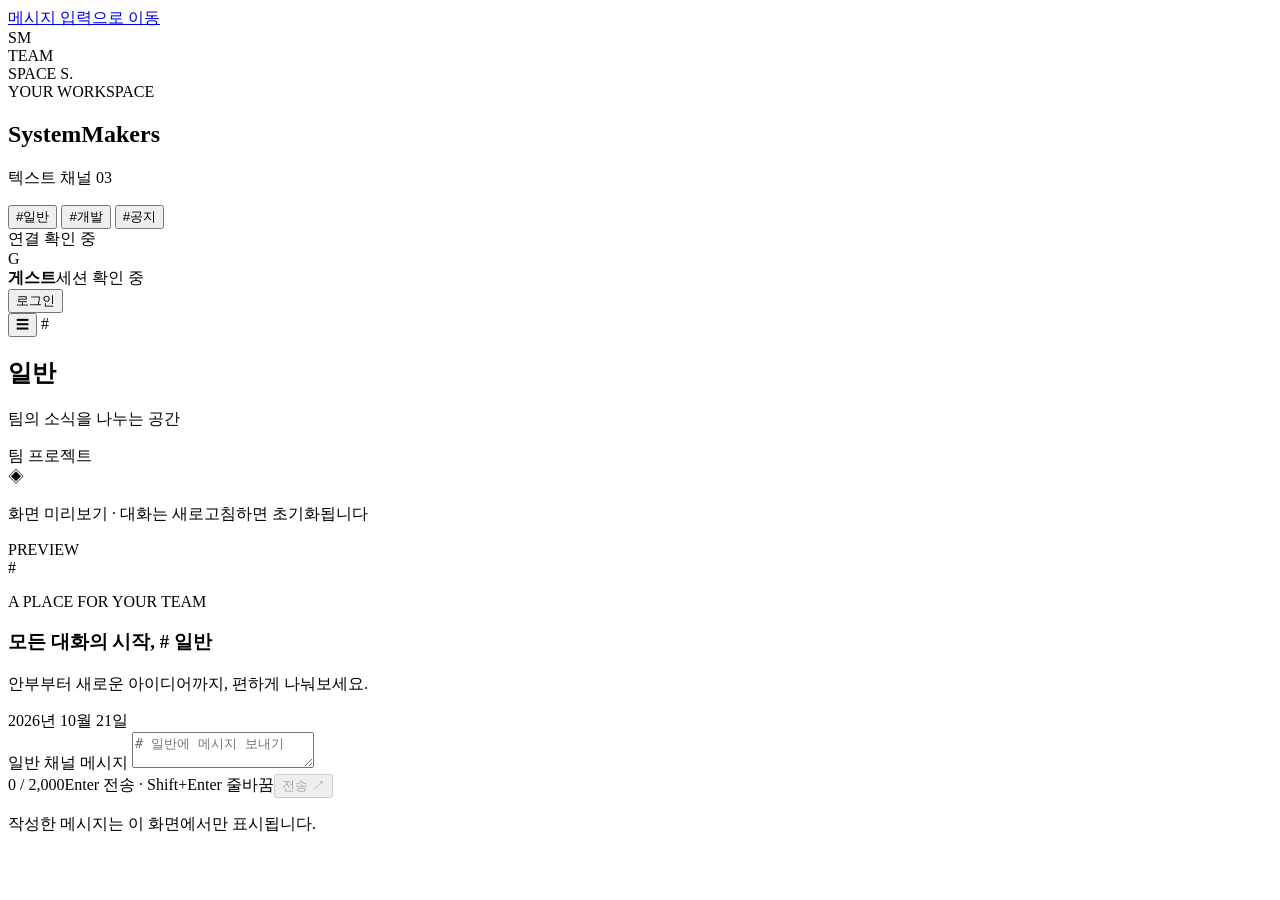
==== frontend/index.html @ 56d2bd91 "PHP 공통 처리와 메신저 웹 화면 추가 - PDO 연결·JSON 응답·요청 검증 공통 모듈 추가 - 세션·CSRF·사용자·채널 권한 공통 처리 추가 - CSRF·현재 사용자·DB" ====
<!doctype html> <!-- HTML 문서 형식 -->
<html lang="ko"> <!-- 한국어 문서 -->
<head> <!-- 문서 설정 -->
    <meta charset="UTF-8"> <!-- 한글 문자 설정 -->
    <meta name="viewport" content="width=device-width, initial-scale=1"> <!-- 모바일 화면 설정 -->
    <meta name="theme-color" content="#171c25"> <!-- 브라우저 테마 색상 -->
    <title>SystemMakers · 팀의 대화 공간</title> <!-- 브라우저 제목 -->
    <link rel="stylesheet" href="/app.css"> <!-- 화면 스타일 연결 -->
    <script src="/app.js" defer></script> <!-- 화면 동작 연결 -->
</head> <!-- 문서 설정 끝 -->
<body> <!-- 화면 시작 -->
    <a class="skip-link" href="#message-input">메시지 입력으로 이동</a> <!-- 키보드 바로가기 -->
    <div class="workspace"> <!-- 메신저 전체 배치 -->
        <aside class="server-rail" aria-label="작업 공간"> <!-- 서버 선택 영역 -->
            <div class="server-mark" title="SystemMakers" aria-label="SystemMakers">SM</div> <!-- 현재 서버 표시 -->
            <div class="rail-line" aria-hidden="true"></div> <!-- 서버 구분선 -->
            <span class="rail-caption" aria-hidden="true">TEAM<br>SPACE</span> <!-- 공간 장식 문구 -->
            <span class="rail-bottom" aria-hidden="true">S.</span> <!-- 하단 브랜드 장식 -->
        </aside> <!-- 서버 영역 끝 -->
        <aside class="channel-sidebar" id="channel-sidebar" aria-label="채널 목록"> <!-- 채널 선택 영역 -->
            <header class="workspace-heading"> <!-- 작업 공간 제목 -->
                <div class="eyebrow">YOUR WORKSPACE</div> <!-- 작업 공간 보조 제목 -->
                <h1>SystemMakers<span class="workspace-dot" aria-hidden="true"></span></h1> <!-- 서비스 이름 -->
            </header> <!-- 작업 공간 제목 끝 -->
            <nav class="channel-navigation" aria-label="텍스트 채널"> <!-- 채널 탐색 -->
                <p class="section-label">텍스트 채널 <span>03</span></p> <!-- 채널 목록 제목 -->
                <button type="button" class="channel-button active" data-channel="general" aria-pressed="true"><span class="hash" aria-hidden="true">#</span>일반<span class="channel-selected-dot" aria-hidden="true"></span></button> <!-- 일반 채널 선택 -->
                <button type="button" class="channel-button" data-channel="dev" aria-pressed="false"><span class="hash" aria-hidden="true">#</span>개발</button> <!-- 개발 채널 선택 -->
                <button type="button" class="channel-button" data-channel="notices" aria-pressed="false"><span class="hash" aria-hidden="true">#</span>공지</button> <!-- 공지 채널 선택 -->
            </nav> <!-- 채널 탐색 끝 -->
            <div class="connection-status" id="connection-status" role="status">연결 확인 중</div> <!-- 실제 연결 상태 -->
            <footer class="user-panel"> <!-- 사용자 영역 -->
                <div class="avatar guest-avatar" id="user-avatar" aria-hidden="true">G</div> <!-- 현재 사용자 이니셜 -->
                <div class="user-details"><strong id="current-user">게스트</strong><span id="session-state">세션 확인 중</span></div> <!-- 사용자 상태 -->
                <button type="button" class="login-button" id="open-auth">로그인</button> <!-- 인증 화면 열기 -->
            </footer> <!-- 사용자 영역 끝 -->
        </aside> <!-- 채널 영역 끝 -->
        <main class="conversation"> <!-- 대화 영역 -->
            <header class="conversation-header"> <!-- 현재 채널 제목 -->
                <button type="button" class="sidebar-toggle" id="sidebar-toggle" aria-controls="channel-sidebar" aria-expanded="false" aria-label="채널 목록 열기">☰</button> <!-- 모바일 채널 열기 -->
                <span class="header-hash" aria-hidden="true">#</span> <!-- 채널 기호 -->
                <div class="channel-heading"><h2 id="channel-title">일반</h2><p id="channel-description">팀의 소식을 나누는 공간</p></div> <!-- 채널 제목과 설명 -->
                <span class="header-tag">팀 프로젝트</span> <!-- 작업 공간 유형 -->
            </header> <!-- 현재 채널 제목 끝 -->
            <div class="preview-banner"><span class="preview-icon" aria-hidden="true">◈</span><p>화면 미리보기 <span aria-hidden="true">·</span> 대화는 새로고침하면 초기화됩니다</p><span class="preview-badge">PREVIEW</span></div> <!-- 지속적인 미리보기 안내 -->
            <section class="message-scroll" id="message-scroll" aria-label="대화 내역" tabindex="0"> <!-- 스크롤 가능한 대화 -->
                <div class="channel-welcome"><div class="welcome-hash" aria-hidden="true">#</div><p class="eyebrow">A PLACE FOR YOUR TEAM</p><h3 id="welcome-title">모든 대화의 시작, # 일반</h3><p id="welcome-description">안부부터 새로운 아이디어까지, 편하게 나눠보세요.</p></div> <!-- 채널 시작 안내 -->
                <div class="date-divider"><span>2026년 10월 21일</span></div> <!-- 예시 대화 날짜 구분 -->
                <div class="messages" id="messages" aria-label="채널 메시지"></div> <!-- 안전한 메시지 출력 -->
            </section> <!-- 대화 스크롤 끝 -->
            <div class="composer-region"> <!-- 메시지 작성 영역 -->
                <button type="button" class="new-messages" id="new-messages" hidden>새 메시지 보기 ↓</button> <!-- 읽는 위치 유지 안내 -->
                <form class="composer" id="message-form"> <!-- 미리보기 전송 폼 -->
                    <label class="visually-hidden" for="message-input" id="message-label">일반 채널 메시지</label> <!-- 메시지 필드 레이블 -->
                    <textarea id="message-input" rows="2" placeholder="# 일반에 메시지 보내기" aria-describedby="composer-help message-count composer-feedback"></textarea> <!-- 여러 줄 메시지 입력 -->
                    <div class="composer-footer"><span class="message-count" id="message-count">0 / 2,000</span><span class="composer-help" id="composer-help">Enter 전송 <span>·</span> Shift+Enter 줄바꿈</span><button type="submit" class="send-button" id="send-button" disabled>전송 <span aria-hidden="true">↗</span></button></div> <!-- 입력 수와 전송 버튼 -->
                </form> <!-- 미리보기 전송 폼 끝 -->
                <p class="composer-feedback" id="composer-feedback" role="status">작성한 메시지는 이 화면에서만 표시됩니다.</p> <!-- 미리보기 저장 범위 -->
            </div> <!-- 메시지 작성 영역 끝 -->
        </main> <!-- 대화 영역 끝 -->
    </div> <!-- 메신저 전체 배치 끝 -->
    <button type="button" class="sidebar-backdrop" id="sidebar-backdrop" aria-label="채널 목록 닫기" hidden></button> <!-- 모바일 목록 배경 -->
    <dialog class="auth-dialog" id="auth-dialog" aria-labelledby="auth-title" aria-describedby="auth-note"> <!-- 인증 화면 대화상자 -->
        <button type="button" class="dialog-close" id="close-auth" aria-label="인증 화면 닫기">×</button> <!-- 인증 화면 닫기 -->
        <div class="auth-brand"><span class="auth-mark">SM</span><strong>SystemMakers</strong></div> <!-- 인증 화면 브랜드 -->
        <div class="auth-heading"><p class="eyebrow">YOUR TEAM, CONNECTED</p><h2 id="auth-title">다시 만나 반가워요</h2><p id="auth-description">팀의 대화를 이어가세요.</p></div> <!-- 인증 화면 제목 -->
        <p class="auth-note" id="auth-note"><strong>회원 기능 준비 중</strong><span>입력 내용은 전송되거나 저장되지 않습니다.</span></p> <!-- 미구현 상태 안내 -->
        <form id="auth-form"> <!-- 전송 없는 인증 미리보기 폼 -->
            <div class="auth-field" id="username-field" hidden><label for="auth-username">사용자명</label><input id="auth-username" name="username" autocomplete="username" placeholder="사용자명을 입력하세요." pattern="[A-Za-z0-9_]{3,32}" aria-describedby="username-help"><small id="username-help">영문·숫자·밑줄 3~32자</small></div> <!-- 가입 사용자명 필드 -->
            <div class="auth-field"><label for="auth-email">이메일</label><input id="auth-email" name="email" type="email" autocomplete="email" placeholder="이메일을 입력하세요." maxlength="254" required></div> <!-- 이메일 필드 -->
            <div class="auth-field"><label for="auth-password">비밀번호</label><input id="auth-password" name="password" type="password" autocomplete="current-password" placeholder="비밀번호를 입력하세요." required aria-describedby="password-help"><small id="password-help" hidden>12~64자 · 최대 72바이트</small></div> <!-- 비밀번호 필드 -->
            <p class="auth-feedback" id="auth-feedback" role="status"></p> <!-- 정직한 입력 확인 결과 -->
            <button type="submit" class="auth-submit">준비 중 · 입력 확인</button> <!-- 계정 생성 없는 입력 검사 -->
        </form> <!-- 인증 미리보기 폼 끝 -->
        <p class="auth-switch"><span id="auth-switch-prompt">계정이 없으신가요?</span><button type="button" id="switch-auth">회원가입</button></p> <!-- 로그인과 가입 화면 전환 -->
    </dialog> <!-- 인증 화면 대화상자 끝 -->
</body> <!-- 화면 끝 -->
</html> <!-- 한국어 문서 끝 -->
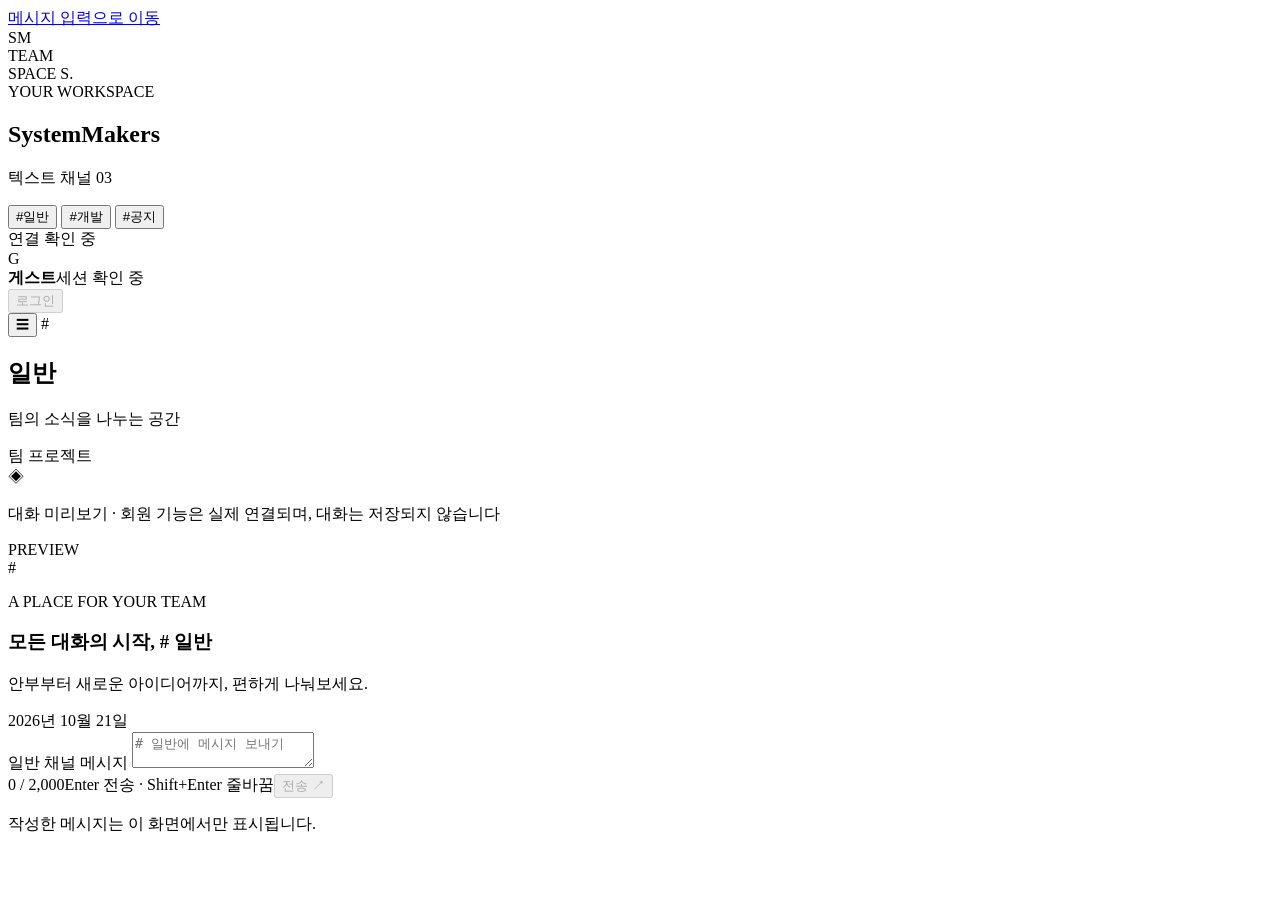
==== commit 24d59360: "회원 인증 API와 웹사이트 연동 추가 - 회원가입 입력 정규화·중복 검사·비밀번호 해시 저장 추가 - 실제 비밀번호 확인과 세션·CSRF 교체를 포함한 로그인 처리 추가 - 서버" ====
--- a/frontend/index.html
+++ b/frontend/index.html
@@ -31,8 +31,8 @@
             <div class="connection-status" id="connection-status" role="status">연결 확인 중</div> <!-- 실제 연결 상태 -->
             <footer class="user-panel"> <!-- 사용자 영역 -->
                 <div class="avatar guest-avatar" id="user-avatar" aria-hidden="true">G</div> <!-- 현재 사용자 이니셜 -->
-                <div class="user-details"><strong id="current-user">게스트</strong><span id="session-state">세션 확인 중</span></div> <!-- 사용자 상태 -->
-                <button type="button" class="login-button" id="open-auth">로그인</button> <!-- 인증 화면 열기 -->
+                <div class="user-details"><strong id="current-user">게스트</strong><span id="session-state" role="status" aria-live="polite">세션 확인 중</span></div> <!-- 사용자 상태와 인증 결과 안내 -->
+                <button type="button" class="login-button" id="open-auth" disabled>로그인</button> <!-- 실제 인증 상태별 로그인과 로그아웃 -->
             </footer> <!-- 사용자 영역 끝 -->
         </aside> <!-- 채널 영역 끝 -->
         <main class="conversation"> <!-- 대화 영역 -->
@@ -42,7 +42,7 @@
                 <div class="channel-heading"><h2 id="channel-title">일반</h2><p id="channel-description">팀의 소식을 나누는 공간</p></div> <!-- 채널 제목과 설명 -->
                 <span class="header-tag">팀 프로젝트</span> <!-- 작업 공간 유형 -->
             </header> <!-- 현재 채널 제목 끝 -->
-            <div class="preview-banner"><span class="preview-icon" aria-hidden="true">◈</span><p>화면 미리보기 <span aria-hidden="true">·</span> 대화는 새로고침하면 초기화됩니다</p><span class="preview-badge">PREVIEW</span></div> <!-- 지속적인 미리보기 안내 -->
+            <div class="preview-banner"><span class="preview-icon" aria-hidden="true">◈</span><p>대화 미리보기 <span aria-hidden="true">·</span> 회원 기능은 실제 연결되며, 대화는 저장되지 않습니다</p><span class="preview-badge">PREVIEW</span></div> <!-- 실제 인증과 대화 미리보기 범위 -->
             <section class="message-scroll" id="message-scroll" aria-label="대화 내역" tabindex="0"> <!-- 스크롤 가능한 대화 -->
                 <div class="channel-welcome"><div class="welcome-hash" aria-hidden="true">#</div><p class="eyebrow">A PLACE FOR YOUR TEAM</p><h3 id="welcome-title">모든 대화의 시작, # 일반</h3><p id="welcome-description">안부부터 새로운 아이디어까지, 편하게 나눠보세요.</p></div> <!-- 채널 시작 안내 -->
                 <div class="date-divider"><span>2026년 10월 21일</span></div> <!-- 예시 대화 날짜 구분 -->
@@ -64,14 +64,14 @@
         <button type="button" class="dialog-close" id="close-auth" aria-label="인증 화면 닫기">×</button> <!-- 인증 화면 닫기 -->
         <div class="auth-brand"><span class="auth-mark">SM</span><strong>SystemMakers</strong></div> <!-- 인증 화면 브랜드 -->
         <div class="auth-heading"><p class="eyebrow">YOUR TEAM, CONNECTED</p><h2 id="auth-title">다시 만나 반가워요</h2><p id="auth-description">팀의 대화를 이어가세요.</p></div> <!-- 인증 화면 제목 -->
-        <p class="auth-note" id="auth-note"><strong>회원 기능 준비 중</strong><span>입력 내용은 전송되거나 저장되지 않습니다.</span></p> <!-- 미구현 상태 안내 -->
-        <form id="auth-form"> <!-- 전송 없는 인증 미리보기 폼 -->
-            <div class="auth-field" id="username-field" hidden><label for="auth-username">사용자명</label><input id="auth-username" name="username" autocomplete="username" placeholder="사용자명을 입력하세요." pattern="[A-Za-z0-9_]{3,32}" aria-describedby="username-help"><small id="username-help">영문·숫자·밑줄 3~32자</small></div> <!-- 가입 사용자명 필드 -->
-            <div class="auth-field"><label for="auth-email">이메일</label><input id="auth-email" name="email" type="email" autocomplete="email" placeholder="이메일을 입력하세요." maxlength="254" required></div> <!-- 이메일 필드 -->
-            <div class="auth-field"><label for="auth-password">비밀번호</label><input id="auth-password" name="password" type="password" autocomplete="current-password" placeholder="비밀번호를 입력하세요." required aria-describedby="password-help"><small id="password-help" hidden>12~64자 · 최대 72바이트</small></div> <!-- 비밀번호 필드 -->
-            <p class="auth-feedback" id="auth-feedback" role="status"></p> <!-- 정직한 입력 확인 결과 -->
-            <button type="submit" class="auth-submit">준비 중 · 입력 확인</button> <!-- 계정 생성 없는 입력 검사 -->
-        </form> <!-- 인증 미리보기 폼 끝 -->
+        <p class="auth-note" id="auth-note"><strong>계정으로 함께 시작하세요</strong><span>회원가입 후 로그인하세요. 대화는 현재 화면의 미리보기입니다.</span></p> <!-- 계정과 대화 기능 범위 -->
+        <form id="auth-form" method="post" novalidate> <!-- 주소에 비밀번호를 남기지 않는 실제 인증 요청 폼 -->
+            <div class="auth-field" id="username-field" hidden><label for="auth-username">사용자명</label><input id="auth-username" name="username" autocomplete="username" placeholder="사용자명을 입력하세요." pattern="[A-Za-z0-9_]{3,32}" aria-describedby="username-help username-error"><small id="username-help">영문·숫자·밑줄 3~32자 · 소문자로 저장</small><small class="field-error" id="username-error"></small></div> <!-- 가입 사용자명과 오류 안내 -->
+            <div class="auth-field"><label for="auth-email">이메일</label><input id="auth-email" name="email" type="email" autocomplete="email" placeholder="이메일을 입력하세요." required aria-describedby="email-error"><small class="field-error" id="email-error"></small></div> <!-- 이메일과 오류 안내 -->
+            <div class="auth-field"><label for="auth-password">비밀번호</label><input id="auth-password" name="password" type="password" autocomplete="current-password" placeholder="비밀번호를 입력하세요." required aria-describedby="password-help password-error"><small id="password-help">12~64자 · UTF-8 최대 72바이트</small><small class="field-error" id="password-error"></small></div> <!-- 코드 포인트 기준 비밀번호와 오류 안내 -->
+            <p class="auth-feedback" id="auth-feedback" role="status" aria-live="polite" aria-atomic="true" tabindex="-1"></p> <!-- 실제 인증 처리 결과 -->
+            <button type="submit" class="auth-submit" id="auth-submit">로그인</button> <!-- 실제 인증 요청 -->
+        </form> <!-- 인증 요청 폼 끝 -->
         <p class="auth-switch"><span id="auth-switch-prompt">계정이 없으신가요?</span><button type="button" id="switch-auth">회원가입</button></p> <!-- 로그인과 가입 화면 전환 -->
     </dialog> <!-- 인증 화면 대화상자 끝 -->
 </body> <!-- 화면 끝 -->
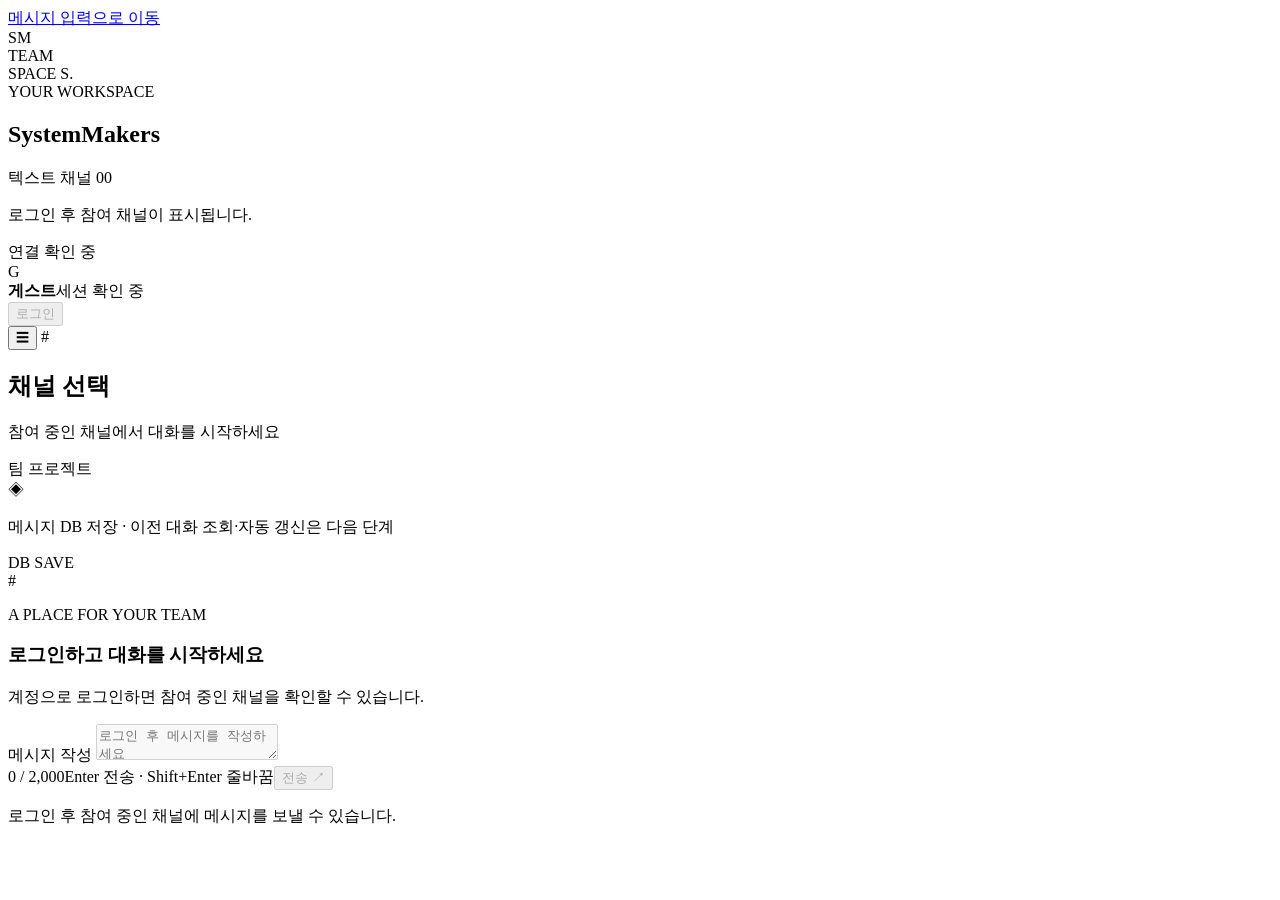
==== commit ae91ec65: "채널별 메시지 저장 API와 웹 전송 연동 추가 - 로그인·CSRF·입력·현재 소속을 검사하는 메시지 저장 API 추가 - 채널 배타 잠금·멤버십 공유 잠금과 원자적 메시지 저장 " ====
--- a/frontend/index.html
+++ b/frontend/index.html
@@ -17,16 +17,16 @@
             <span class="rail-caption" aria-hidden="true">TEAM<br>SPACE</span> <!-- 공간 장식 문구 -->
             <span class="rail-bottom" aria-hidden="true">S.</span> <!-- 하단 브랜드 장식 -->
         </aside> <!-- 서버 영역 끝 -->
-        <aside class="channel-sidebar" id="channel-sidebar" aria-label="채널 목록"> <!-- 채널 선택 영역 -->
+        <aside class="channel-sidebar" id="channel-sidebar" aria-label="채널 목록" tabindex="-1"> <!-- 채널 선택 영역 -->
             <header class="workspace-heading"> <!-- 작업 공간 제목 -->
                 <div class="eyebrow">YOUR WORKSPACE</div> <!-- 작업 공간 보조 제목 -->
                 <h1>SystemMakers<span class="workspace-dot" aria-hidden="true"></span></h1> <!-- 서비스 이름 -->
             </header> <!-- 작업 공간 제목 끝 -->
             <nav class="channel-navigation" aria-label="텍스트 채널"> <!-- 채널 탐색 -->
-                <p class="section-label">텍스트 채널 <span>03</span></p> <!-- 채널 목록 제목 -->
-                <button type="button" class="channel-button active" data-channel="general" aria-pressed="true"><span class="hash" aria-hidden="true">#</span>일반<span class="channel-selected-dot" aria-hidden="true"></span></button> <!-- 일반 채널 선택 -->
-                <button type="button" class="channel-button" data-channel="dev" aria-pressed="false"><span class="hash" aria-hidden="true">#</span>개발</button> <!-- 개발 채널 선택 -->
-                <button type="button" class="channel-button" data-channel="notices" aria-pressed="false"><span class="hash" aria-hidden="true">#</span>공지</button> <!-- 공지 채널 선택 -->
+                <p class="section-label">텍스트 채널 <span id="channel-count">00</span></p> <!-- 실제 참여 채널 수 -->
+                <div id="channel-list"></div> <!-- 실제 소속 채널 버튼 목록 -->
+                <p class="channel-status" id="channel-status" role="status">로그인 후 참여 채널이 표시됩니다.</p> <!-- 빈 목록과 조회 상태 -->
+                <button type="button" class="channel-retry" id="retry-channels" hidden>채널 목록 다시 확인</button> <!-- 실패한 실제 조회 재시도 -->
             </nav> <!-- 채널 탐색 끝 -->
             <div class="connection-status" id="connection-status" role="status">연결 확인 중</div> <!-- 실제 연결 상태 -->
             <footer class="user-panel"> <!-- 사용자 영역 -->
@@ -39,23 +39,22 @@
             <header class="conversation-header"> <!-- 현재 채널 제목 -->
                 <button type="button" class="sidebar-toggle" id="sidebar-toggle" aria-controls="channel-sidebar" aria-expanded="false" aria-label="채널 목록 열기">☰</button> <!-- 모바일 채널 열기 -->
                 <span class="header-hash" aria-hidden="true">#</span> <!-- 채널 기호 -->
-                <div class="channel-heading"><h2 id="channel-title">일반</h2><p id="channel-description">팀의 소식을 나누는 공간</p></div> <!-- 채널 제목과 설명 -->
+                <div class="channel-heading"><h2 id="channel-title">채널 선택</h2><p id="channel-description">참여 중인 채널에서 대화를 시작하세요</p></div> <!-- 채널 제목과 설명 -->
                 <span class="header-tag">팀 프로젝트</span> <!-- 작업 공간 유형 -->
             </header> <!-- 현재 채널 제목 끝 -->
-            <div class="preview-banner"><span class="preview-icon" aria-hidden="true">◈</span><p>대화 미리보기 <span aria-hidden="true">·</span> 회원 기능은 실제 연결되며, 대화는 저장되지 않습니다</p><span class="preview-badge">PREVIEW</span></div> <!-- 실제 인증과 대화 미리보기 범위 -->
+            <div class="preview-banner"><span class="preview-icon" aria-hidden="true">◈</span><p>메시지 DB 저장 <span aria-hidden="true">·</span> 이전 대화 조회·자동 갱신은 다음 단계</p><span class="preview-badge">DB SAVE</span></div> <!-- 실제 메시지 저장과 후속 조회 범위 -->
             <section class="message-scroll" id="message-scroll" aria-label="대화 내역" tabindex="0"> <!-- 스크롤 가능한 대화 -->
-                <div class="channel-welcome"><div class="welcome-hash" aria-hidden="true">#</div><p class="eyebrow">A PLACE FOR YOUR TEAM</p><h3 id="welcome-title">모든 대화의 시작, # 일반</h3><p id="welcome-description">안부부터 새로운 아이디어까지, 편하게 나눠보세요.</p></div> <!-- 채널 시작 안내 -->
-                <div class="date-divider"><span>2026년 10월 21일</span></div> <!-- 예시 대화 날짜 구분 -->
+                <div class="channel-welcome"><div class="welcome-hash" aria-hidden="true">#</div><p class="eyebrow">A PLACE FOR YOUR TEAM</p><h3 id="welcome-title">로그인하고 대화를 시작하세요</h3><p id="welcome-description">계정으로 로그인하면 참여 중인 채널을 확인할 수 있습니다.</p></div> <!-- 채널 시작 안내 -->
                 <div class="messages" id="messages" aria-label="채널 메시지"></div> <!-- 안전한 메시지 출력 -->
             </section> <!-- 대화 스크롤 끝 -->
             <div class="composer-region"> <!-- 메시지 작성 영역 -->
                 <button type="button" class="new-messages" id="new-messages" hidden>새 메시지 보기 ↓</button> <!-- 읽는 위치 유지 안내 -->
-                <form class="composer" id="message-form"> <!-- 미리보기 전송 폼 -->
-                    <label class="visually-hidden" for="message-input" id="message-label">일반 채널 메시지</label> <!-- 메시지 필드 레이블 -->
-                    <textarea id="message-input" rows="2" placeholder="# 일반에 메시지 보내기" aria-describedby="composer-help message-count composer-feedback"></textarea> <!-- 여러 줄 메시지 입력 -->
+                <form class="composer" id="message-form"> <!-- 실제 메시지 저장 폼 -->
+                    <label class="visually-hidden" for="message-input" id="message-label">메시지 작성</label> <!-- 메시지 필드 레이블 -->
+                    <textarea id="message-input" rows="2" placeholder="로그인 후 메시지를 작성하세요" disabled aria-describedby="composer-help message-count composer-feedback"></textarea> <!-- 여러 줄 메시지 입력 -->
                     <div class="composer-footer"><span class="message-count" id="message-count">0 / 2,000</span><span class="composer-help" id="composer-help">Enter 전송 <span>·</span> Shift+Enter 줄바꿈</span><button type="submit" class="send-button" id="send-button" disabled>전송 <span aria-hidden="true">↗</span></button></div> <!-- 입력 수와 전송 버튼 -->
-                </form> <!-- 미리보기 전송 폼 끝 -->
-                <p class="composer-feedback" id="composer-feedback" role="status">작성한 메시지는 이 화면에서만 표시됩니다.</p> <!-- 미리보기 저장 범위 -->
+                </form> <!-- 실제 메시지 저장 폼 끝 -->
+                <p class="composer-feedback" id="composer-feedback" role="status">로그인 후 참여 중인 채널에 메시지를 보낼 수 있습니다.</p> <!-- 실제 전송 조건 안내 -->
             </div> <!-- 메시지 작성 영역 끝 -->
         </main> <!-- 대화 영역 끝 -->
     </div> <!-- 메신저 전체 배치 끝 -->
@@ -64,7 +63,7 @@
         <button type="button" class="dialog-close" id="close-auth" aria-label="인증 화면 닫기">×</button> <!-- 인증 화면 닫기 -->
         <div class="auth-brand"><span class="auth-mark">SM</span><strong>SystemMakers</strong></div> <!-- 인증 화면 브랜드 -->
         <div class="auth-heading"><p class="eyebrow">YOUR TEAM, CONNECTED</p><h2 id="auth-title">다시 만나 반가워요</h2><p id="auth-description">팀의 대화를 이어가세요.</p></div> <!-- 인증 화면 제목 -->
-        <p class="auth-note" id="auth-note"><strong>계정으로 함께 시작하세요</strong><span>회원가입 후 로그인하세요. 대화는 현재 화면의 미리보기입니다.</span></p> <!-- 계정과 대화 기능 범위 -->
+        <p class="auth-note" id="auth-note"><strong>계정으로 함께 시작하세요</strong><span>회원가입 후 로그인하세요. 참여 중인 채널에 메시지를 저장할 수 있습니다.</span></p> <!-- 계정과 대화 기능 범위 -->
         <form id="auth-form" method="post" novalidate> <!-- 주소에 비밀번호를 남기지 않는 실제 인증 요청 폼 -->
             <div class="auth-field" id="username-field" hidden><label for="auth-username">사용자명</label><input id="auth-username" name="username" autocomplete="username" placeholder="사용자명을 입력하세요." pattern="[A-Za-z0-9_]{3,32}" aria-describedby="username-help username-error"><small id="username-help">영문·숫자·밑줄 3~32자 · 소문자로 저장</small><small class="field-error" id="username-error"></small></div> <!-- 가입 사용자명과 오류 안내 -->
             <div class="auth-field"><label for="auth-email">이메일</label><input id="auth-email" name="email" type="email" autocomplete="email" placeholder="이메일을 입력하세요." required aria-describedby="email-error"><small class="field-error" id="email-error"></small></div> <!-- 이메일과 오류 안내 -->
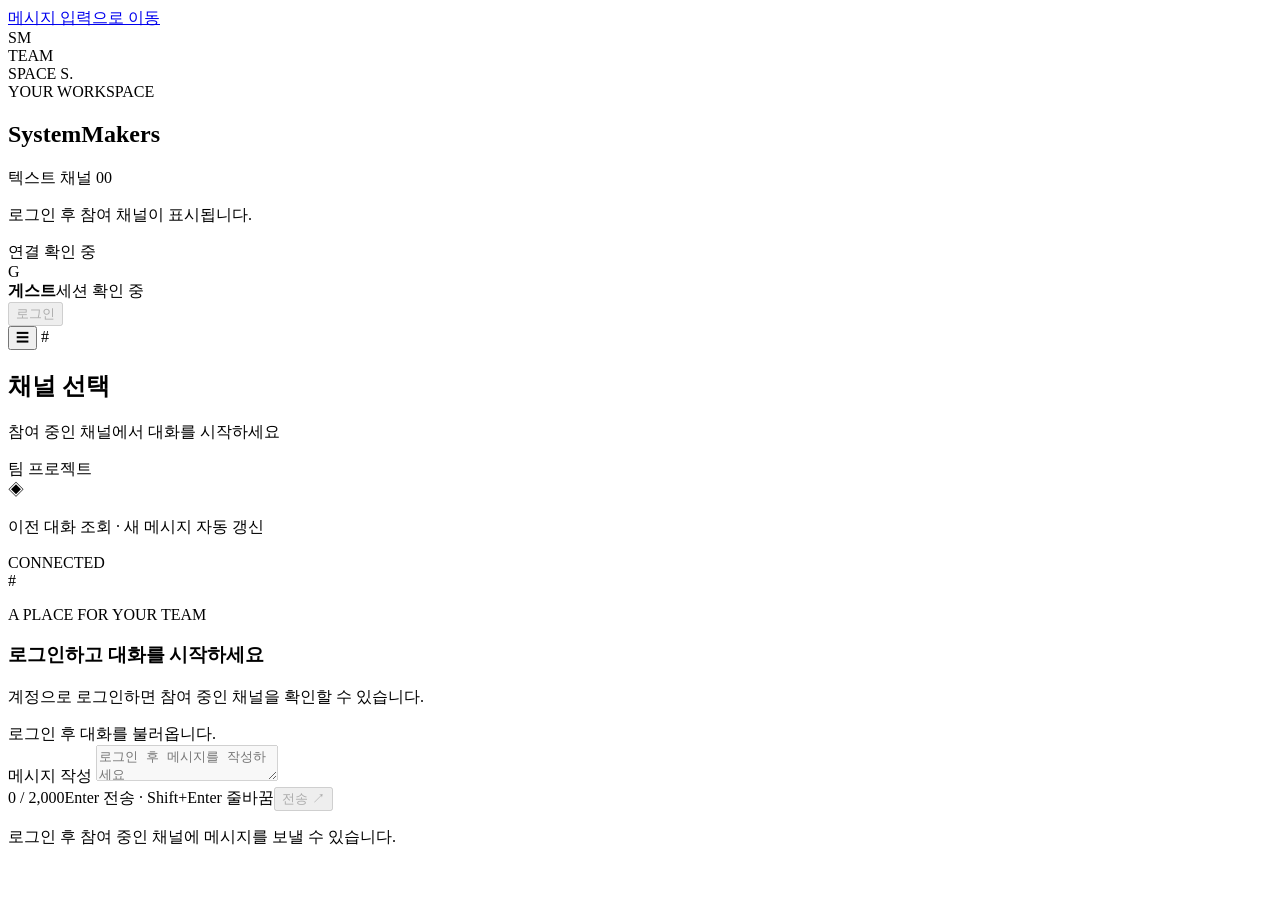
==== commit efe1c6ea: "채널 메시지 조회와 2초 자동 갱신 추가 - 현재 소속과 문자열 커서를 검사하는 최초·이전·신규 메시지 조회 API 추가 - 채널·멤버십 공유 잠금과 실제 반환 기록 기반 페이지 " ====
--- a/frontend/index.html
+++ b/frontend/index.html
@@ -6,7 +6,7 @@
     <meta name="theme-color" content="#171c25"> <!-- 브라우저 테마 색상 -->
     <title>SystemMakers · 팀의 대화 공간</title> <!-- 브라우저 제목 -->
     <link rel="stylesheet" href="/app.css"> <!-- 화면 스타일 연결 -->
-    <script src="/app.js" defer></script> <!-- 화면 동작 연결 -->
+    <script src="/app.js" type="module"></script> <!-- 조회 모듈과 화면 동작 연결 -->
 </head> <!-- 문서 설정 끝 -->
 <body> <!-- 화면 시작 -->
     <a class="skip-link" href="#message-input">메시지 입력으로 이동</a> <!-- 키보드 바로가기 -->
@@ -42,9 +42,10 @@
                 <div class="channel-heading"><h2 id="channel-title">채널 선택</h2><p id="channel-description">참여 중인 채널에서 대화를 시작하세요</p></div> <!-- 채널 제목과 설명 -->
                 <span class="header-tag">팀 프로젝트</span> <!-- 작업 공간 유형 -->
             </header> <!-- 현재 채널 제목 끝 -->
-            <div class="preview-banner"><span class="preview-icon" aria-hidden="true">◈</span><p>메시지 DB 저장 <span aria-hidden="true">·</span> 이전 대화 조회·자동 갱신은 다음 단계</p><span class="preview-badge">DB SAVE</span></div> <!-- 실제 메시지 저장과 후속 조회 범위 -->
+            <div class="preview-banner"><span class="preview-icon" aria-hidden="true">◈</span><p>이전 대화 조회 <span aria-hidden="true">·</span> 새 메시지 자동 갱신</p><span class="preview-badge">CONNECTED</span></div> <!-- 실제 대화 기록과 자동 갱신 안내 -->
             <section class="message-scroll" id="message-scroll" aria-label="대화 내역" tabindex="0"> <!-- 스크롤 가능한 대화 -->
                 <div class="channel-welcome"><div class="welcome-hash" aria-hidden="true">#</div><p class="eyebrow">A PLACE FOR YOUR TEAM</p><h3 id="welcome-title">로그인하고 대화를 시작하세요</h3><p id="welcome-description">계정으로 로그인하면 참여 중인 채널을 확인할 수 있습니다.</p></div> <!-- 채널 시작 안내 -->
+                <div class="history-controls"><button type="button" id="load-older" class="history-button" hidden>이전 대화 더 보기</button><span id="history-status" role="status">로그인 후 대화를 불러옵니다.</span><button type="button" id="retry-messages" class="history-button" hidden>대화 다시 연결</button></div> <!-- 과거 기록과 실제 연결 상태 -->
                 <div class="messages" id="messages" aria-label="채널 메시지"></div> <!-- 안전한 메시지 출력 -->
             </section> <!-- 대화 스크롤 끝 -->
             <div class="composer-region"> <!-- 메시지 작성 영역 -->
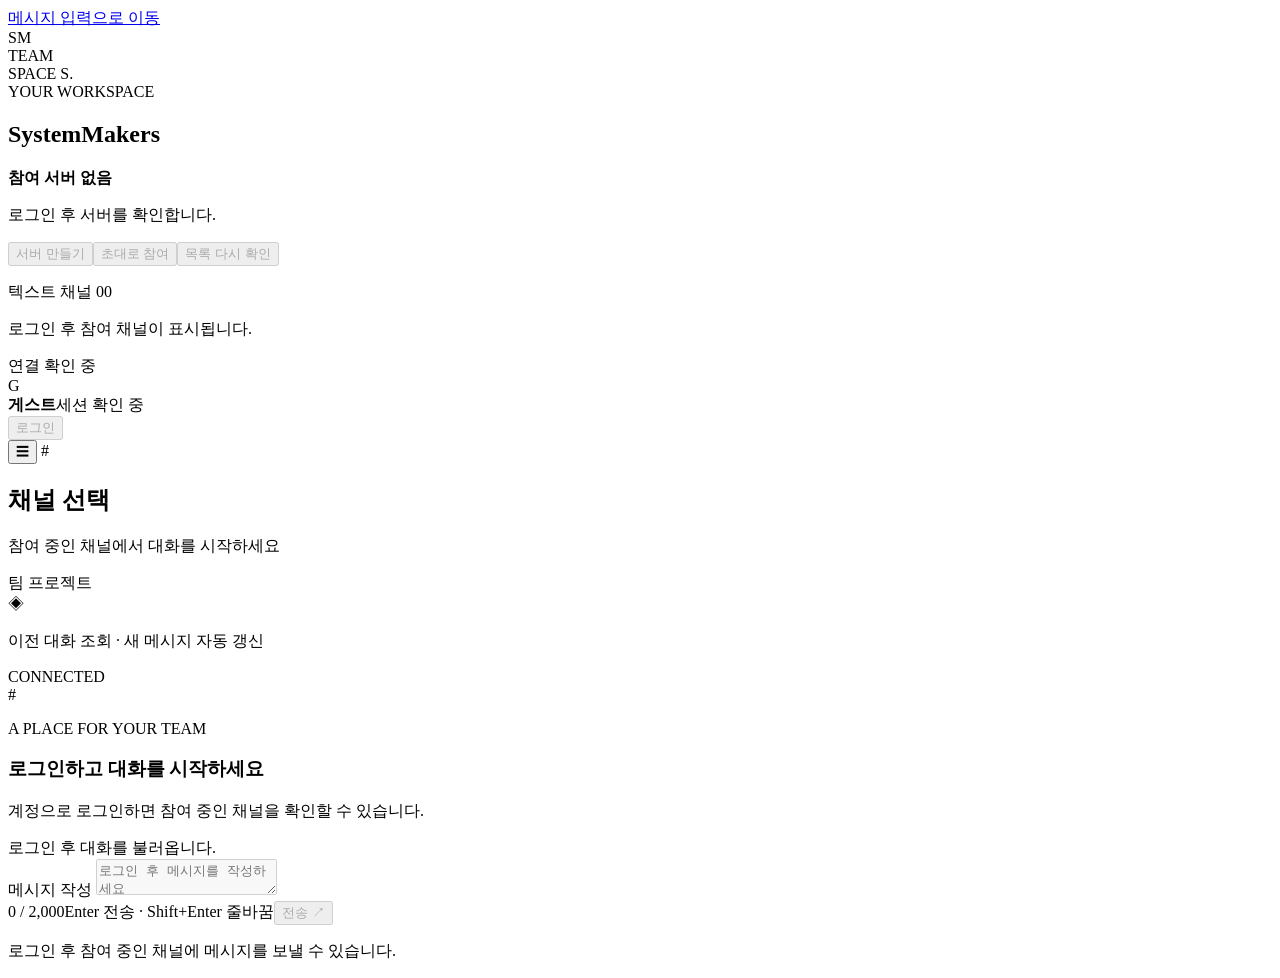
==== commit fdb47b41: "서버 생성·초대·참여·탈퇴·삭제와 실제 웹 관리 추가 - 8단계 신규 서버 관리 API 9개와 역할·CSRF·기대 계정·트랜잭션 경계 구현 - 초대 해시·24시간 만료·재발급·폐기" ====
--- a/frontend/index.html
+++ b/frontend/index.html
@@ -14,6 +14,7 @@
         <aside class="server-rail" aria-label="작업 공간"> <!-- 서버 선택 영역 -->
             <div class="server-mark" title="SystemMakers" aria-label="SystemMakers">SM</div> <!-- 현재 서버 표시 -->
             <div class="rail-line" aria-hidden="true"></div> <!-- 서버 구분선 -->
+            <div id="server-list" class="server-list"></div> <!-- 채널 없는 서버도 포함한 실제 목록 -->
             <span class="rail-caption" aria-hidden="true">TEAM<br>SPACE</span> <!-- 공간 장식 문구 -->
             <span class="rail-bottom" aria-hidden="true">S.</span> <!-- 하단 브랜드 장식 -->
         </aside> <!-- 서버 영역 끝 -->
@@ -22,6 +23,12 @@
                 <div class="eyebrow">YOUR WORKSPACE</div> <!-- 작업 공간 보조 제목 -->
                 <h1>SystemMakers<span class="workspace-dot" aria-hidden="true"></span></h1> <!-- 서비스 이름 -->
             </header> <!-- 작업 공간 제목 끝 -->
+            <section class="server-tools" aria-label="서버 관리"> <!-- 실제 소속 관리 -->
+                <strong id="selected-server">참여 서버 없음</strong> <!-- 현재 서버 이름 -->
+                <p id="server-status" role="status">로그인 후 서버를 확인합니다.</p> <!-- 소속과 역할 -->
+                <div class="server-actions"><button type="button" id="create-server" disabled>서버 만들기</button><button type="button" id="join-server" disabled>초대로 참여</button><button type="button" id="refresh-servers" disabled>목록 다시 확인</button></div> <!-- 신규 회원의 진입 경로 -->
+                <div class="server-actions"><button type="button" id="invite-server" hidden>초대 관리</button><button type="button" id="leave-server" hidden>탈퇴</button><button type="button" id="delete-server" hidden>서버 삭제</button></div> <!-- 실제 역할별 관리 버튼 -->
+            </section> <!-- 서버 관리 끝 -->
             <nav class="channel-navigation" aria-label="텍스트 채널"> <!-- 채널 탐색 -->
                 <p class="section-label">텍스트 채널 <span id="channel-count">00</span></p> <!-- 실제 참여 채널 수 -->
                 <div id="channel-list"></div> <!-- 실제 소속 채널 버튼 목록 -->
@@ -74,5 +81,17 @@
         </form> <!-- 인증 요청 폼 끝 -->
         <p class="auth-switch"><span id="auth-switch-prompt">계정이 없으신가요?</span><button type="button" id="switch-auth">회원가입</button></p> <!-- 로그인과 가입 화면 전환 -->
     </dialog> <!-- 인증 화면 대화상자 끝 -->
+    <dialog id="server-dialog" class="server-dialog" aria-labelledby="server-title" aria-describedby="server-help"> <!-- 명시적 관리 확인 -->
+        <form id="server-form"> <!-- 서버 변경 한 번 제출 -->
+            <h2 id="server-title">서버 관리</h2> <!-- 작업 제목 -->
+            <p id="server-help"></p> <!-- 사용자 작업 안내 -->
+            <p id="server-impact" role="status"></p> <!-- 현재 대상과 삭제 영향 -->
+            <div id="server-input-row"><label id="server-value-label" for="server-value">서버 이름</label><input id="server-value" name="value" autocomplete="off" maxlength="1000"></div> <!-- 필수 입력 레이블 -->
+            <div id="invite-panel" hidden><label for="invite-code">이번에 발급한 초대 코드</label><input id="invite-code" readonly autocomplete="off"><div class="server-actions"><button type="button" id="copy-invite" disabled>코드 복사</button><button type="button" id="revoke-invite">초대 폐기</button></div></div> <!-- 원문 한 번 표시와 복사 -->
+            <label id="server-check-row" hidden><input type="checkbox" id="server-check">이전 코드를 무효화하고 새 코드를 발급합니다.</label> <!-- 재발급 영향 확인 -->
+            <p id="server-error" role="alert"></p> <!-- 실제 실패와 처리 안내 -->
+            <div class="server-actions"><button type="button" id="server-close">취소·닫기</button><button type="submit" id="server-submit">확인</button></div> <!-- 최종 명시적 변경 -->
+        </form> <!-- 관리 폼 끝 -->
+    </dialog> <!-- 서버 관리 대화상자 끝 -->
 </body> <!-- 화면 끝 -->
 </html> <!-- 한국어 문서 끝 -->
